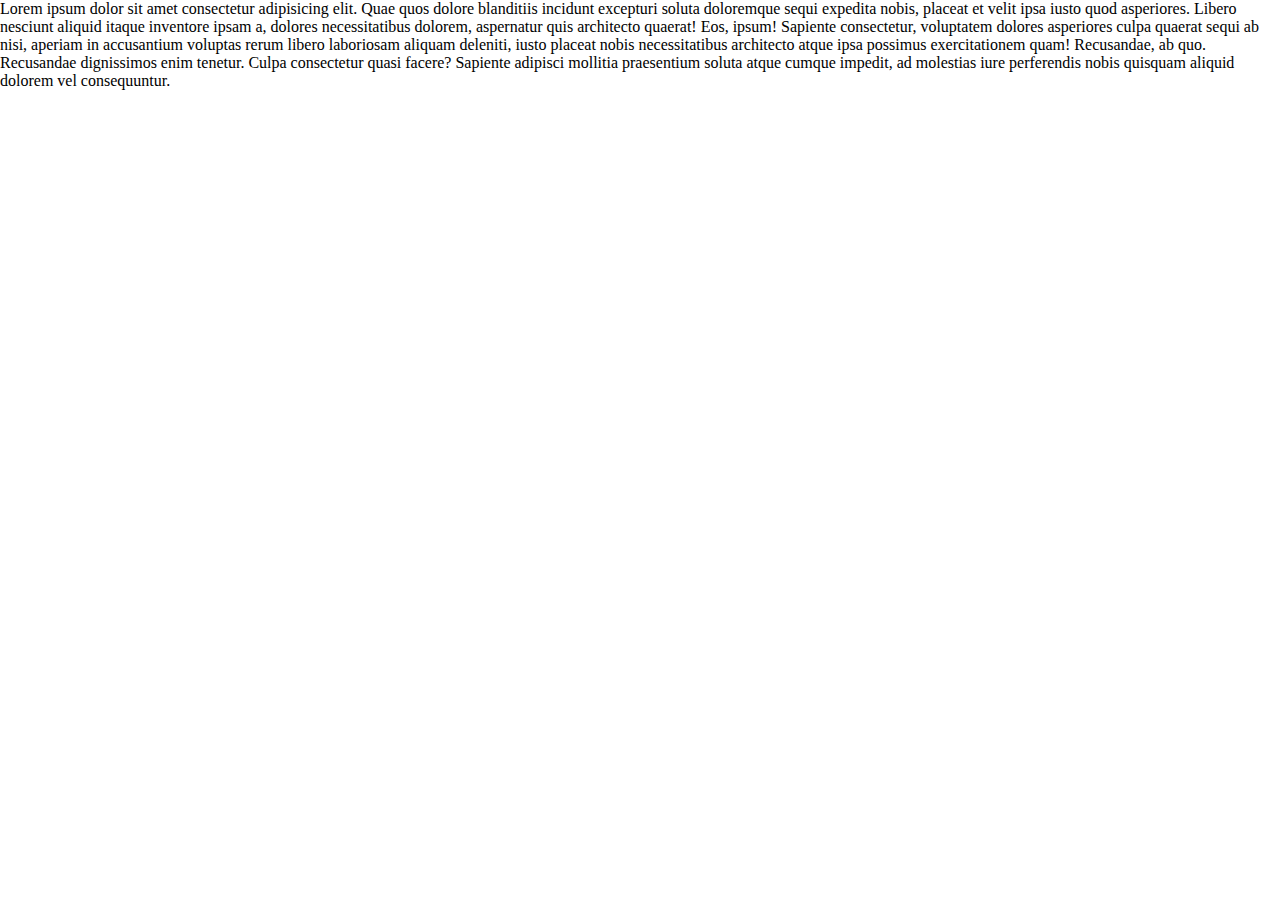
==== index.html @ 274c9c67 "added starter files" ====
<!DOCTYPE html>
<html lang="en">
<head>
    <meta charset="UTF-8">
    <meta http-equiv="X-UA-Compatible" content="IE=edge">
    <meta name="viewport" content="width=device-width, initial-scale=1.0">
    <title>WEBD1123-WEEK11-JQUERY</title>
    <link rel="stylesheet" href="css/style.css">
</head>
<body>
    <div>
        <p>
            Lorem ipsum dolor sit amet consectetur adipisicing elit. Quae quos dolore blanditiis incidunt excepturi soluta doloremque sequi expedita nobis, placeat et velit ipsa iusto quod asperiores. Libero nesciunt aliquid itaque inventore ipsam a, dolores necessitatibus dolorem, aspernatur quis architecto quaerat! Eos, ipsum! Sapiente consectetur, voluptatem dolores asperiores culpa quaerat sequi ab nisi, aperiam in accusantium voluptas rerum libero laboriosam aliquam deleniti, iusto placeat nobis necessitatibus architecto atque ipsa possimus exercitationem quam! Recusandae, ab quo. Recusandae dignissimos enim tenetur. Culpa consectetur quasi facere? Sapiente adipisci mollitia praesentium soluta atque cumque impedit, ad molestias iure perferendis nobis quisquam aliquid dolorem vel consequuntur.
        </p>
    </div>
    <script src="js/app.js"></script>
</body>
</html>
---- css/style.css ----
* {
  padding: 0;
  margin: 0;
}
/*# sourceMappingURL=style.css.map */
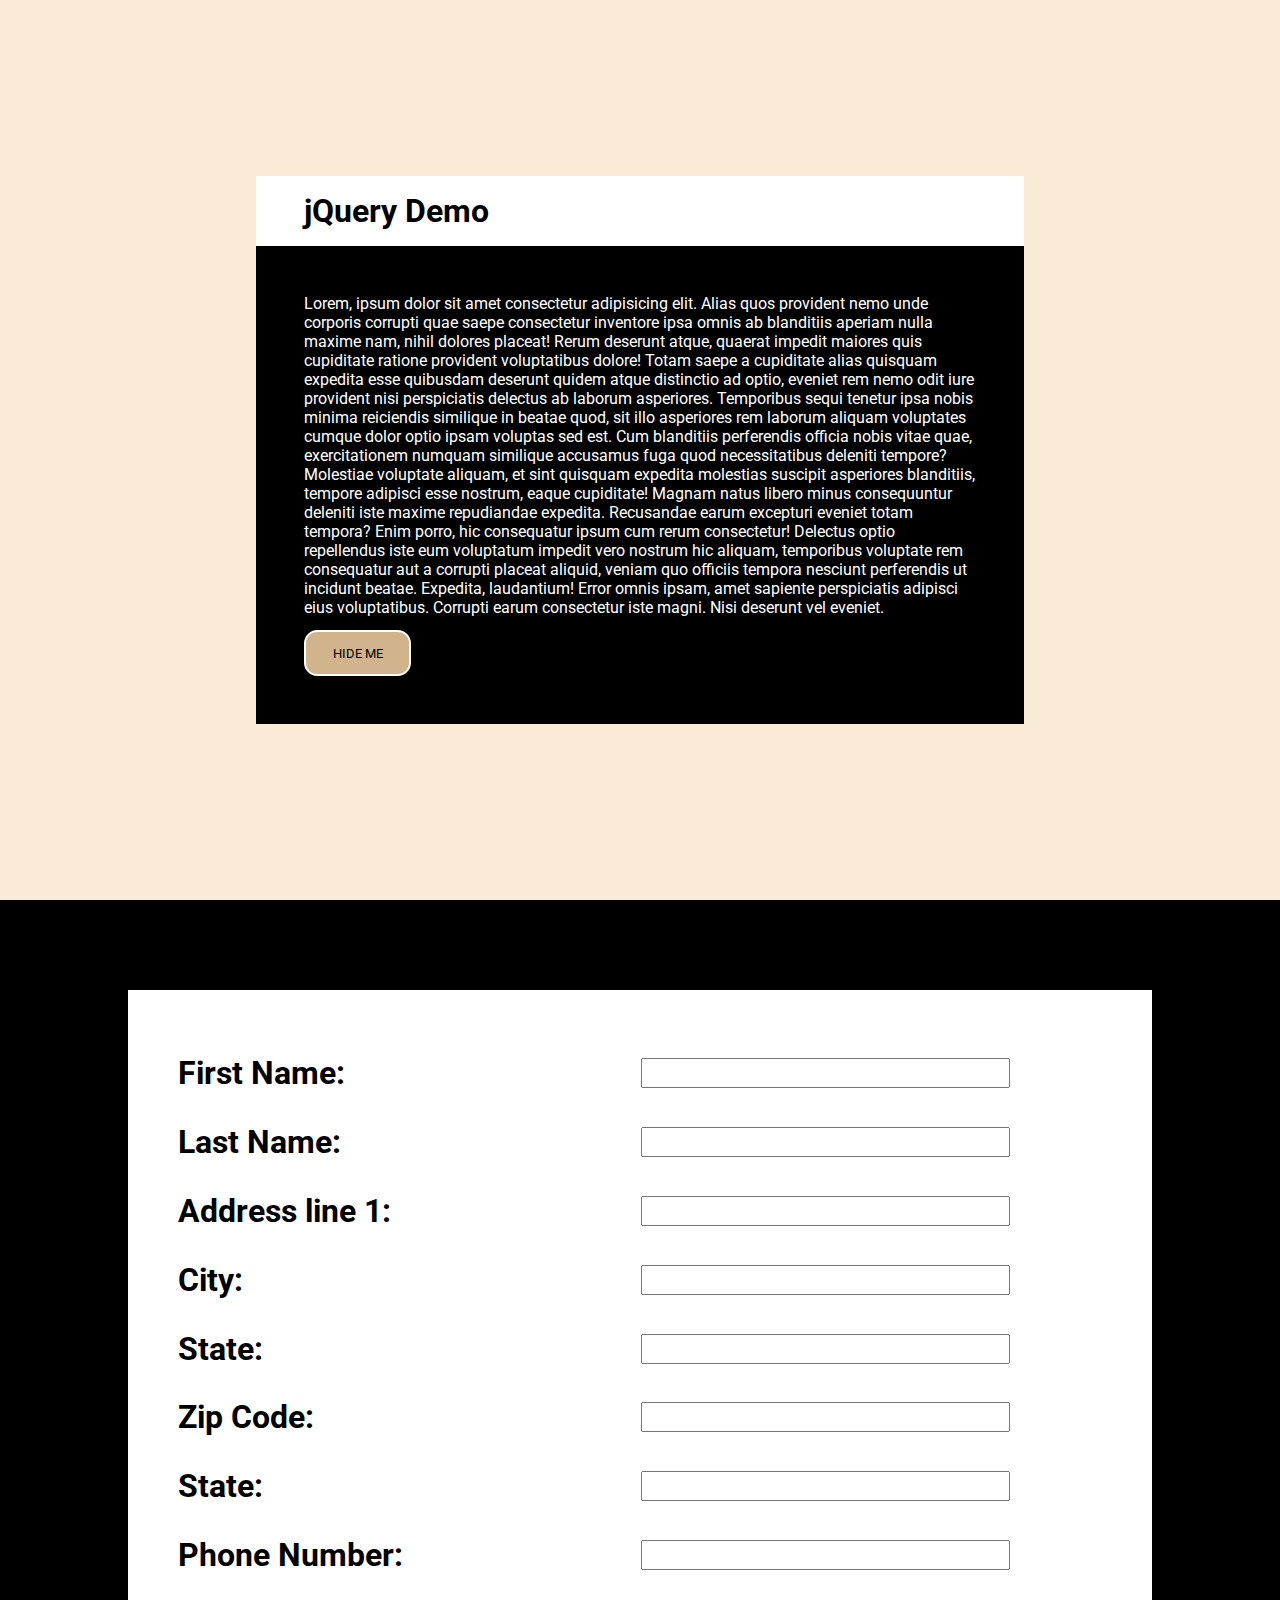
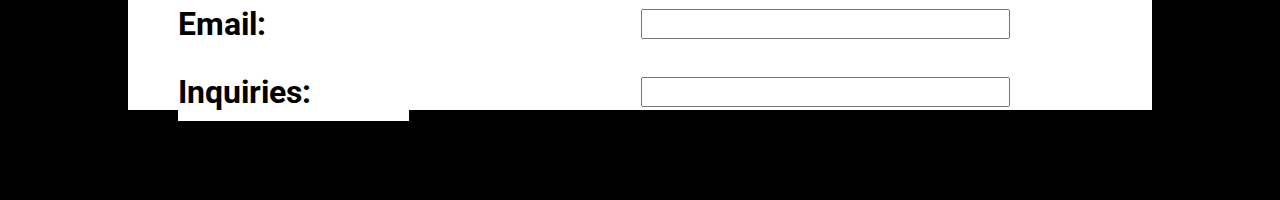
==== commit 0042f3f4: "hide content button and forms" ====
--- a/index.html
+++ b/index.html
@@ -6,13 +6,73 @@
     <meta name="viewport" content="width=device-width, initial-scale=1.0">
     <title>WEBD1123-WEEK11-JQUERY</title>
     <link rel="stylesheet" href="css/style.css">
+    <link rel="preconnect" href="https://fonts.googleapis.com">
+    <link rel="preconnect" href="https://fonts.gstatic.com" crossorigin>
+    <link href="https://fonts.googleapis.com/css2?family=Roboto:ital,wght@0,100;0,300;0,400;0,700;1,100&display=swap" rel="stylesheet">
 </head>
 <body>
-    <div>
-        <p>
-            Lorem ipsum dolor sit amet consectetur adipisicing elit. Quae quos dolore blanditiis incidunt excepturi soluta doloremque sequi expedita nobis, placeat et velit ipsa iusto quod asperiores. Libero nesciunt aliquid itaque inventore ipsam a, dolores necessitatibus dolorem, aspernatur quis architecto quaerat! Eos, ipsum! Sapiente consectetur, voluptatem dolores asperiores culpa quaerat sequi ab nisi, aperiam in accusantium voluptas rerum libero laboriosam aliquam deleniti, iusto placeat nobis necessitatibus architecto atque ipsa possimus exercitationem quam! Recusandae, ab quo. Recusandae dignissimos enim tenetur. Culpa consectetur quasi facere? Sapiente adipisci mollitia praesentium soluta atque cumque impedit, ad molestias iure perferendis nobis quisquam aliquid dolorem vel consequuntur.
-        </p>
+    
+    <div class=container>
+        <section>
+    <h1>jQuery Demo</h1>
+    <p id="myParagraph">Lorem, ipsum dolor sit amet consectetur adipisicing elit. Alias quos provident nemo unde corporis corrupti quae saepe consectetur inventore ipsa omnis ab blanditiis aperiam nulla maxime nam, nihil dolores placeat! Rerum deserunt atque, quaerat impedit maiores quis cupiditate ratione provident voluptatibus dolore! Totam saepe a cupiditate alias quisquam expedita esse quibusdam deserunt quidem atque distinctio ad optio, eveniet rem nemo odit iure provident nisi perspiciatis delectus ab laborum asperiores. Temporibus sequi tenetur ipsa nobis minima reiciendis similique in beatae quod, sit illo asperiores rem laborum aliquam voluptates cumque dolor optio ipsam voluptas sed est. Cum blanditiis perferendis officia nobis vitae quae, exercitationem numquam similique accusamus fuga quod necessitatibus deleniti tempore? Molestiae voluptate aliquam, et sint quisquam expedita molestias suscipit asperiores blanditiis, tempore adipisci esse nostrum, eaque cupiditate! Magnam natus libero minus consequuntur deleniti iste maxime repudiandae expedita. Recusandae earum excepturi eveniet totam tempora? Enim porro, hic consequatur ipsum cum rerum consectetur! Delectus optio repellendus iste eum voluptatum impedit vero nostrum hic aliquam, temporibus voluptate rem consequatur aut a corrupti placeat aliquid, veniam quo officiis tempora nesciunt perferendis ut incidunt beatae. Expedita, laudantium! Error omnis ipsam, amet sapiente perspiciatis adipisci eius voluptatibus. Corrupti earum consectetur iste magni. Nisi deserunt vel eveniet.
+    <!-- <br> -->
+    <button id="myBtn">Hide me</button>
+    </p>
+    </section>
     </div>
+    <div class="container">
+        <section id=section2>
+            <form action="#">
+                <table>
+                    <tr>
+                        <td class="form-label"><h1 class="form-label">First Name:</h1></td>
+                        <td class="form-label"><input type="text"></td>
+                    </tr>
+                    <tr>
+                        <td class="form-label"><h1 class="form-label">Last Name:</h1></td>
+                        <td class="form-label"><input type="text"></td>
+                    </tr>
+                    <tr>
+                        <td class="form-label"><h1 class="form-label">Address line 1:</h1></td>
+                        <td class="form-label"><input type="text"></td>
+                    </tr>
+                    <tr>
+                        <td class="form-label"><h1 class="form-label">City:</h1></td>
+                        <td class="form-label"><input type="text"></td>
+                    </tr>
+                    <tr>
+                        <td class="form-label"><h1 class="form-label">State:</h1></td>
+                        <td class="form-label"><input type="text"></td>
+                    </tr>
+                    <tr>
+                        <td class="form-label"><h1 class="form-label">Zip Code:</h1></td>
+                        <td class="form-label"><input type="text"></td>
+                    </tr>
+                    <tr>
+                        <td class="form-label"><h1 class="form-label">State:</h1></td>
+                        <td class="form-label"><input type="text"></td>
+                    </tr>
+                    <tr>
+                        <td class="form-label"><h1 class="form-label">Phone Number:</h1></td>
+                        <td class="form-label"><input type="text"></td>
+                    </tr>
+                    <tr>
+                        <td class="form-label"><h1 class="form-label">Email:</h1></td>
+                        <td class="form-label"><input type="text"></input></td>
+                    </tr>
+                    <tr>
+                        <td class="form-label"><h1 class="form-label">Inquiries:</h1></td>
+                        <td class="form-label"><input type="text"></td>
+                    </tr>
+                </table>
+            </form>
+        </section>
+    </div>
+    <script src="https://code.jquery.com/jquery-3.6.1.min.js" integrity="sha256-o88AwQnZB+VDvE9tvIXrMQaPlFFSUTR+nldQm1LuPXQ=" crossorigin="anonymous"></script>
+    <script>
+        window.jQuery || document.write('<script src="js/jquery-3.5.1.miin.js"><\/script>')
+    </script>
     <script src="js/app.js"></script>
 </body>
 </html>--- a/css/style.css
+++ b/css/style.css
@@ -1,5 +1,91 @@
 * {
   padding: 0;
   margin: 0;
+  -webkit-box-sizing: border-box;
+          box-sizing: border-box;
+  font-family: Roboto;
+}
+
+div.container {
+  width: 100%;
+  height: 100vh;
+  background-color: antiquewhite;
+}
+
+div.container section {
+  width: inherit;
+  height: inherit;
+  display: -webkit-box;
+  display: -ms-flexbox;
+  display: flex;
+  -webkit-box-pack: center;
+      -ms-flex-pack: center;
+          justify-content: center;
+  -webkit-box-align: center;
+      -ms-flex-align: center;
+          align-items: center;
+  -webkit-box-orient: vertical;
+  -webkit-box-direction: normal;
+      -ms-flex-direction: column;
+          flex-direction: column;
+}
+
+div.container section h1 {
+  background-color: white;
+  width: 60%;
+  padding: 0.5em 48px;
+}
+
+div.container section p {
+  width: 60%;
+  color: white;
+  background-color: black;
+  padding: 3em;
+}
+
+div.container section p button#myBtn {
+  display: block;
+  padding: 1em 2em;
+  margin-top: 1em;
+  border: none;
+  background-color: tan;
+  border-radius: 1em;
+  text-transform: uppercase;
+  border: 2px solid white;
+  cursor: pointer;
+  -webkit-transition: all 200ms;
+  transition: all 200ms;
+}
+
+div.container section p button#myBtn:hover {
+  background-color: #ab9272;
+  border-color: gray;
+}
+
+div.container section#section2 {
+  background-color: black;
+}
+
+div.container section#section2 form {
+  width: 80%;
+  height: 80%;
+  padding: 3em;
+  margin-top: 0;
+  background-color: white;
+}
+
+div.container section#section2 form table {
+  width: 100%;
+  margin: 0 auto;
+}
+
+div.container section#section2 form table .form-label {
+  width: 50%;
+  padding: 0.3em 0;
+}
+
+div.container section#section2 form table .form-label input {
+  width: 80%;
+  height: 30px;
 }
 /*# sourceMappingURL=style.css.map */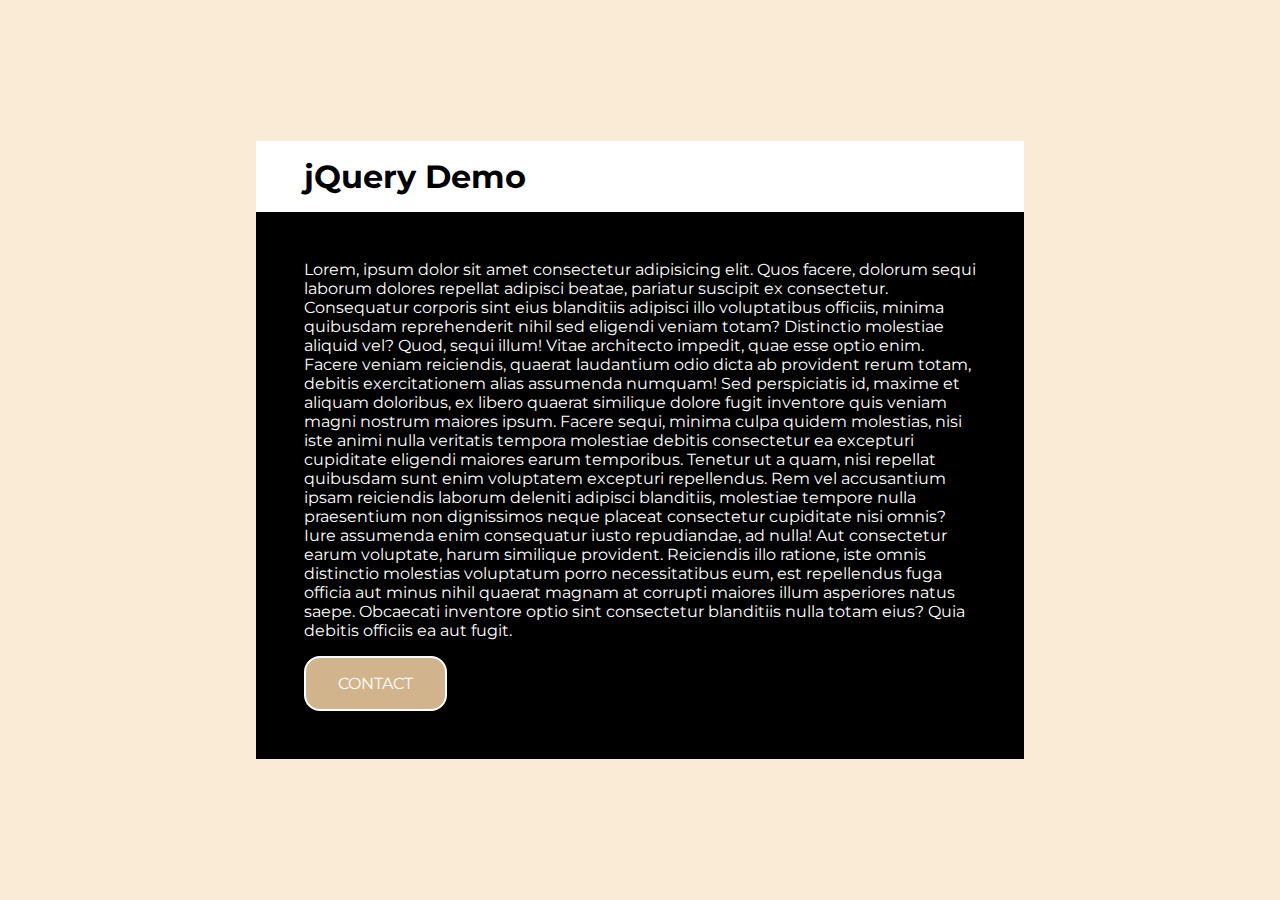
==== commit bb2e4c8f: "finished form" ====
--- a/index.html
+++ b/index.html
@@ -1,78 +1,58 @@
 <!DOCTYPE html>
 <html lang="en">
+
 <head>
     <meta charset="UTF-8">
     <meta http-equiv="X-UA-Compatible" content="IE=edge">
     <meta name="viewport" content="width=device-width, initial-scale=1.0">
     <title>WEBD1123-WEEK11-JQUERY</title>
     <link rel="stylesheet" href="css/style.css">
-    <link rel="preconnect" href="https://fonts.googleapis.com">
-    <link rel="preconnect" href="https://fonts.gstatic.com" crossorigin>
-    <link href="https://fonts.googleapis.com/css2?family=Roboto:ital,wght@0,100;0,300;0,400;0,700;1,100&display=swap" rel="stylesheet">
 </head>
+
 <body>
-    
-    <div class=container>
+<div class="container">
         <section>
-    <h1>jQuery Demo</h1>
-    <p id="myParagraph">Lorem, ipsum dolor sit amet consectetur adipisicing elit. Alias quos provident nemo unde corporis corrupti quae saepe consectetur inventore ipsa omnis ab blanditiis aperiam nulla maxime nam, nihil dolores placeat! Rerum deserunt atque, quaerat impedit maiores quis cupiditate ratione provident voluptatibus dolore! Totam saepe a cupiditate alias quisquam expedita esse quibusdam deserunt quidem atque distinctio ad optio, eveniet rem nemo odit iure provident nisi perspiciatis delectus ab laborum asperiores. Temporibus sequi tenetur ipsa nobis minima reiciendis similique in beatae quod, sit illo asperiores rem laborum aliquam voluptates cumque dolor optio ipsam voluptas sed est. Cum blanditiis perferendis officia nobis vitae quae, exercitationem numquam similique accusamus fuga quod necessitatibus deleniti tempore? Molestiae voluptate aliquam, et sint quisquam expedita molestias suscipit asperiores blanditiis, tempore adipisci esse nostrum, eaque cupiditate! Magnam natus libero minus consequuntur deleniti iste maxime repudiandae expedita. Recusandae earum excepturi eveniet totam tempora? Enim porro, hic consequatur ipsum cum rerum consectetur! Delectus optio repellendus iste eum voluptatum impedit vero nostrum hic aliquam, temporibus voluptate rem consequatur aut a corrupti placeat aliquid, veniam quo officiis tempora nesciunt perferendis ut incidunt beatae. Expedita, laudantium! Error omnis ipsam, amet sapiente perspiciatis adipisci eius voluptatibus. Corrupti earum consectetur iste magni. Nisi deserunt vel eveniet.
-    <!-- <br> -->
-    <button id="myBtn">Hide me</button>
-    </p>
-    </section>
-    </div>
-    <div class="container">
-        <section id=section2>
-            <form action="#">
-                <table>
-                    <tr>
-                        <td class="form-label"><h1 class="form-label">First Name:</h1></td>
-                        <td class="form-label"><input type="text"></td>
-                    </tr>
-                    <tr>
-                        <td class="form-label"><h1 class="form-label">Last Name:</h1></td>
-                        <td class="form-label"><input type="text"></td>
-                    </tr>
-                    <tr>
-                        <td class="form-label"><h1 class="form-label">Address line 1:</h1></td>
-                        <td class="form-label"><input type="text"></td>
-                    </tr>
-                    <tr>
-                        <td class="form-label"><h1 class="form-label">City:</h1></td>
-                        <td class="form-label"><input type="text"></td>
-                    </tr>
-                    <tr>
-                        <td class="form-label"><h1 class="form-label">State:</h1></td>
-                        <td class="form-label"><input type="text"></td>
-                    </tr>
-                    <tr>
-                        <td class="form-label"><h1 class="form-label">Zip Code:</h1></td>
-                        <td class="form-label"><input type="text"></td>
-                    </tr>
-                    <tr>
-                        <td class="form-label"><h1 class="form-label">State:</h1></td>
-                        <td class="form-label"><input type="text"></td>
-                    </tr>
-                    <tr>
-                        <td class="form-label"><h1 class="form-label">Phone Number:</h1></td>
-                        <td class="form-label"><input type="text"></td>
-                    </tr>
-                    <tr>
-                        <td class="form-label"><h1 class="form-label">Email:</h1></td>
-                        <td class="form-label"><input type="text"></input></td>
-                    </tr>
-                    <tr>
-                        <td class="form-label"><h1 class="form-label">Inquiries:</h1></td>
-                        <td class="form-label"><input type="text"></td>
-                    </tr>
-                </table>
-            </form>
+            <h1 id="title1">jQuery Demo</h1>
+            <p id="myParagraph">
+                Lorem, ipsum dolor sit amet consectetur adipisicing elit. Quos facere, dolorum sequi laborum dolores
+                repellat
+                adipisci beatae, pariatur suscipit ex consectetur. Consequatur corporis sint eius blanditiis adipisci
+                illo
+                voluptatibus officiis, minima quibusdam reprehenderit nihil sed eligendi veniam totam? Distinctio
+                molestiae
+                aliquid vel? Quod, sequi illum! Vitae architecto impedit, quae esse optio enim. Facere veniam
+                reiciendis,
+                quaerat laudantium odio dicta ab provident rerum totam, debitis exercitationem alias assumenda numquam!
+                Sed
+                perspiciatis id, maxime et aliquam doloribus, ex libero quaerat similique dolore fugit inventore quis
+                veniam
+                magni nostrum maiores ipsum. Facere sequi, minima culpa quidem molestias, nisi iste animi nulla
+                veritatis
+                tempora molestiae debitis consectetur ea excepturi cupiditate eligendi maiores earum temporibus. Tenetur
+                ut
+                a quam, nisi repellat quibusdam sunt enim voluptatem excepturi repellendus. Rem vel accusantium ipsam
+                reiciendis laborum deleniti adipisci blanditiis, molestiae tempore nulla praesentium non dignissimos
+                neque
+                placeat consectetur cupiditate nisi omnis? Iure assumenda enim consequatur iusto repudiandae, ad nulla!
+                Aut
+                consectetur earum voluptate, harum similique provident. Reiciendis illo ratione, iste omnis distinctio
+                molestias voluptatum porro necessitatibus eum, est repellendus fuga officia aut minus nihil quaerat
+                magnam
+                at corrupti maiores illum asperiores natus saepe. Obcaecati inventore optio sint consectetur blanditiis
+                nulla totam eius? Quia debitis officiis ea aut fugit.
+            
+                <!-- <button class="myBtn">Contact</button> -->
+                <br><a class="myBTn" href="contact.html" target="_blank">Contact</a>
+            </p>
         </section>
-    </div>
-    <script src="https://code.jquery.com/jquery-3.6.1.min.js" integrity="sha256-o88AwQnZB+VDvE9tvIXrMQaPlFFSUTR+nldQm1LuPXQ=" crossorigin="anonymous"></script>
+    </div> 
+
+    <script src="https://code.jquery.com/jquery-3.6.1.min.js"
+        integrity="sha256-o88AwQnZB+VDvE9tvIXrMQaPlFFSUTR+nldQm1LuPXQ=" crossorigin="anonymous"></script>
     <script>
-        window.jQuery || document.write('<script src="js/jquery-3.5.1.miin.js"><\/script>')
+        window.jQuery || document.write('<script src="js/jquery-3.6.1.min.js"><\/script>')
     </script>
     <script src="js/app.js"></script>
 </body>
+
 </html>--- a/css/style.css
+++ b/css/style.css
@@ -1,9 +1,10 @@
+@import url("https://fonts.googleapis.com/css2?family=Montserrat:wght@400;600&family=Roboto:wght@100&display=swap");
 * {
   padding: 0;
   margin: 0;
   -webkit-box-sizing: border-box;
           box-sizing: border-box;
-  font-family: Roboto;
+  font-family: "Montserrat", sans-serif;
 }
 
 div.container {
@@ -30,7 +31,7 @@
           flex-direction: column;
 }
 
-div.container section h1 {
+div.container section h1#title1 {
   background-color: white;
   width: 60%;
   padding: 0.5em 48px;
@@ -43,7 +44,63 @@
   padding: 3em;
 }
 
-div.container section p button#myBtn {
+div.container section p a.myBTn {
+  color: white;
+  display: inline-block;
+  padding: 1em 2em;
+  margin-top: 1em;
+  border: none;
+  background-color: tan;
+  border-radius: 1em;
+  text-transform: uppercase;
+  border: 2px solid white;
+  cursor: pointer;
+  -webkit-transition: all 200ms;
+  transition: all 200ms;
+  text-decoration: none;
+}
+
+div.container section p a.myBTn:hover {
+  background-color: #ab9272;
+  border-color: 2px solid gray;
+}
+
+#section2 form #form-table {
+  background-color: black;
+  width: 960px;
+  padding: 2em;
+}
+
+#section2 form #form-table tr {
+  padding: 1em 0;
+}
+
+#section2 form #form-table tr td.form-label {
+  width: 50%;
+}
+
+#section2 form #form-table tr td.form-label .form-label-title {
+  color: white;
+}
+
+#section2 form #form-table tr td.form-label .form-input {
+  width: 100%;
+  font-size: 1.5em;
+  padding: 0.075em 0;
+  margin: 8px 0;
+  border-radius: 0.25em;
+  border: none;
+  background-color: rgba(199, 199, 199, 0.8);
+  -webkit-transition: background-color 500ms;
+  transition: background-color 500ms;
+}
+
+#section2 form #form-table tr td.form-label .form-input:focus {
+  background-color: white;
+}
+
+#section2 form #form-table tr td.form-label button.myBtn {
+  color: white;
   display: block;
   padding: 1em 2em;
   margin-top: 1em;
@@ -57,35 +114,8 @@
   transition: all 200ms;
 }
 
-div.container section p button#myBtn:hover {
+#section2 form #form-table tr td.form-label button.myBtn:hover {
   background-color: #ab9272;
-  border-color: gray;
-}
-
-div.container section#section2 {
-  background-color: black;
-}
-
-div.container section#section2 form {
-  width: 80%;
-  height: 80%;
-  padding: 3em;
-  margin-top: 0;
-  background-color: white;
-}
-
-div.container section#section2 form table {
-  width: 100%;
-  margin: 0 auto;
-}
-
-div.container section#section2 form table .form-label {
-  width: 50%;
-  padding: 0.3em 0;
-}
-
-div.container section#section2 form table .form-label input {
-  width: 80%;
-  height: 30px;
+  border-color: 2px solid gray;
 }
 /*# sourceMappingURL=style.css.map */